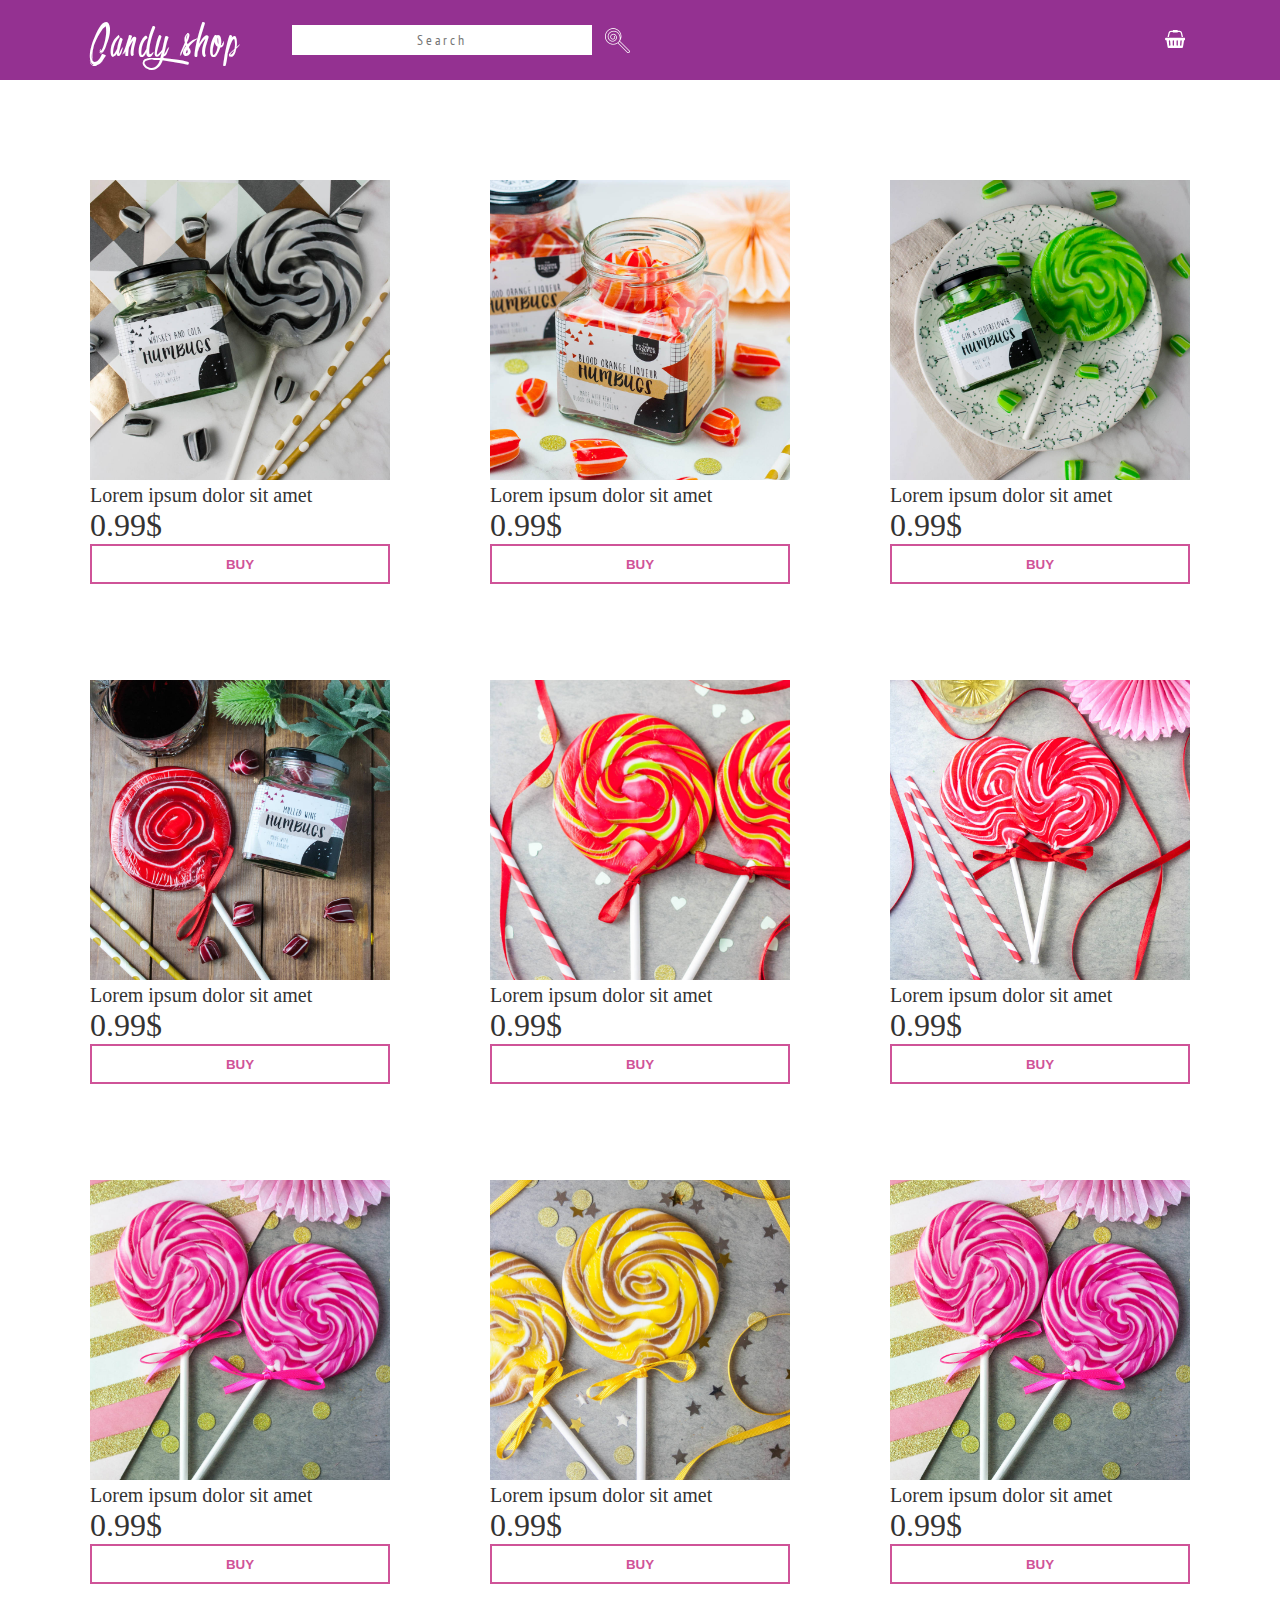
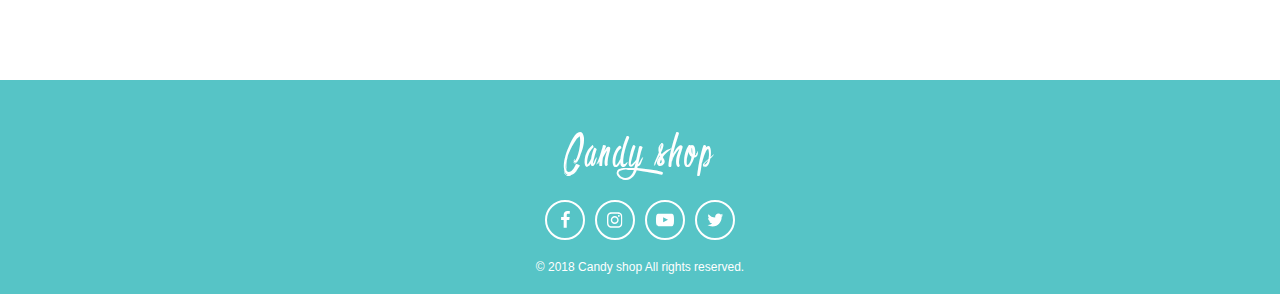
==== shop.html @ 5081a654 "Initial commit" ====
<!DOCTYPE html>
<html lang="en">
<head>
    <meta charset="UTF-8">
    <link rel="shortcut icon" href="img/favicon.ico">
    <link href="https://fonts.googleapis.com/css?family=PT+Sans+Narrow:400,700" rel="stylesheet">
    <link rel="stylesheet" href="css/style.css">
    <link rel="stylesheet" href="css/icon.css">
    <svg aria-hidden="true" style="position: absolute; width: 0; height: 0; overflow: hidden;" version="1.1" xmlns="http://www.w3.org/2000/svg" xmlns:xlink="http://www.w3.org/1999/xlink">
        <defs>
            <symbol id="icon-shopping-basket" viewBox="0 0 32 28">
                <title>shopping-basket</title>
                <path d="M30 12c1.109 0 2 0.891 2 2s-0.891 2-2 2h-0.234l-1.797 10.344c-0.172 0.953-1 1.656-1.969 1.656h-20c-0.969 0-1.797-0.703-1.969-1.656l-1.797-10.344h-0.234c-1.109 0-2-0.891-2-2s0.891-2 2-2h28zM7.578 24.5c0.547-0.047 0.969-0.531 0.922-1.078l-0.5-6.5c-0.047-0.547-0.531-0.969-1.078-0.922s-0.969 0.531-0.922 1.078l0.5 6.5c0.047 0.516 0.484 0.922 1 0.922h0.078zM14 23.5v-6.5c0-0.547-0.453-1-1-1s-1 0.453-1 1v6.5c0 0.547 0.453 1 1 1s1-0.453 1-1zM20 23.5v-6.5c0-0.547-0.453-1-1-1s-1 0.453-1 1v6.5c0 0.547 0.453 1 1 1s1-0.453 1-1zM25.5 23.578l0.5-6.5c0.047-0.547-0.375-1.031-0.922-1.078s-1.031 0.375-1.078 0.922l-0.5 6.5c-0.047 0.547 0.375 1.031 0.922 1.078h0.078c0.516 0 0.953-0.406 1-0.922zM7.438 4.562l-1.453 6.438h-2.063l1.578-6.891c0.406-1.828 2.016-3.109 3.891-3.109h2.609c0-0.547 0.453-1 1-1h6c0.547 0 1 0.453 1 1h2.609c1.875 0 3.484 1.281 3.891 3.109l1.578 6.891h-2.063l-1.453-6.438c-0.219-0.922-1.016-1.563-1.953-1.563h-2.609c0 0.547-0.453 1-1 1h-6c-0.547 0-1-0.453-1-1h-2.609c-0.938 0-1.734 0.641-1.953 1.563z"></path>
            </symbol>
            <symbol id="icon-twitter" viewBox="0 0 26 28">
                <title>twitter</title>
                <path d="M25.312 6.375c-0.688 1-1.547 1.891-2.531 2.609 0.016 0.219 0.016 0.438 0.016 0.656 0 6.672-5.078 14.359-14.359 14.359-2.859 0-5.516-0.828-7.75-2.266 0.406 0.047 0.797 0.063 1.219 0.063 2.359 0 4.531-0.797 6.266-2.156-2.219-0.047-4.078-1.5-4.719-3.5 0.313 0.047 0.625 0.078 0.953 0.078 0.453 0 0.906-0.063 1.328-0.172-2.312-0.469-4.047-2.5-4.047-4.953v-0.063c0.672 0.375 1.453 0.609 2.281 0.641-1.359-0.906-2.25-2.453-2.25-4.203 0-0.938 0.25-1.797 0.688-2.547 2.484 3.062 6.219 5.063 10.406 5.281-0.078-0.375-0.125-0.766-0.125-1.156 0-2.781 2.25-5.047 5.047-5.047 1.453 0 2.766 0.609 3.687 1.594 1.141-0.219 2.234-0.641 3.203-1.219-0.375 1.172-1.172 2.156-2.219 2.781 1.016-0.109 2-0.391 2.906-0.781z"></path>
            </symbol>
            <symbol id="icon-youtube-play" viewBox="0 0 28 28">
                <title>youtube-play</title>
                <path d="M11.109 17.625l7.562-3.906-7.562-3.953v7.859zM14 4.156c5.891 0 9.797 0.281 9.797 0.281 0.547 0.063 1.75 0.063 2.812 1.188 0 0 0.859 0.844 1.109 2.781 0.297 2.266 0.281 4.531 0.281 4.531v2.125s0.016 2.266-0.281 4.531c-0.25 1.922-1.109 2.781-1.109 2.781-1.062 1.109-2.266 1.109-2.812 1.172 0 0-3.906 0.297-9.797 0.297v0c-7.281-0.063-9.516-0.281-9.516-0.281-0.625-0.109-2.031-0.078-3.094-1.188 0 0-0.859-0.859-1.109-2.781-0.297-2.266-0.281-4.531-0.281-4.531v-2.125s-0.016-2.266 0.281-4.531c0.25-1.937 1.109-2.781 1.109-2.781 1.062-1.125 2.266-1.125 2.812-1.188 0 0 3.906-0.281 9.797-0.281v0z"></path>
            </symbol>
            <symbol id="icon-instagram" viewBox="0 0 24 28">
                <title>instagram</title>
                <path d="M16 14c0-2.203-1.797-4-4-4s-4 1.797-4 4 1.797 4 4 4 4-1.797 4-4zM18.156 14c0 3.406-2.75 6.156-6.156 6.156s-6.156-2.75-6.156-6.156 2.75-6.156 6.156-6.156 6.156 2.75 6.156 6.156zM19.844 7.594c0 0.797-0.641 1.437-1.437 1.437s-1.437-0.641-1.437-1.437 0.641-1.437 1.437-1.437 1.437 0.641 1.437 1.437zM12 4.156c-1.75 0-5.5-0.141-7.078 0.484-0.547 0.219-0.953 0.484-1.375 0.906s-0.688 0.828-0.906 1.375c-0.625 1.578-0.484 5.328-0.484 7.078s-0.141 5.5 0.484 7.078c0.219 0.547 0.484 0.953 0.906 1.375s0.828 0.688 1.375 0.906c1.578 0.625 5.328 0.484 7.078 0.484s5.5 0.141 7.078-0.484c0.547-0.219 0.953-0.484 1.375-0.906s0.688-0.828 0.906-1.375c0.625-1.578 0.484-5.328 0.484-7.078s0.141-5.5-0.484-7.078c-0.219-0.547-0.484-0.953-0.906-1.375s-0.828-0.688-1.375-0.906c-1.578-0.625-5.328-0.484-7.078-0.484zM24 14c0 1.656 0.016 3.297-0.078 4.953-0.094 1.922-0.531 3.625-1.937 5.031s-3.109 1.844-5.031 1.937c-1.656 0.094-3.297 0.078-4.953 0.078s-3.297 0.016-4.953-0.078c-1.922-0.094-3.625-0.531-5.031-1.937s-1.844-3.109-1.937-5.031c-0.094-1.656-0.078-3.297-0.078-4.953s-0.016-3.297 0.078-4.953c0.094-1.922 0.531-3.625 1.937-5.031s3.109-1.844 5.031-1.937c1.656-0.094 3.297-0.078 4.953-0.078s3.297-0.016 4.953 0.078c1.922 0.094 3.625 0.531 5.031 1.937s1.844 3.109 1.937 5.031c0.094 1.656 0.078 3.297 0.078 4.953z"></path>
            </symbol>
            <symbol id="icon-facebook" viewBox="0 0 16 28">
                <title>facebook</title>
                <path d="M14.984 0.187v4.125h-2.453c-1.922 0-2.281 0.922-2.281 2.25v2.953h4.578l-0.609 4.625h-3.969v11.859h-4.781v-11.859h-3.984v-4.625h3.984v-3.406c0-3.953 2.422-6.109 5.953-6.109 1.687 0 3.141 0.125 3.563 0.187z"></path>
            </symbol>
        </defs>
    </svg>
    <title>Candy shop</title>
</head>
<body>
<header>
    <div class="header__wrapper">
        <div>
           <a href="index.html">
               <div class="header__wrapper--logo">
                   <span>Candy shop</span>
               </div>
           </a>
           <div class="header__search">
               <form action="post">
                   <input type="text" placeholder="Search">
                   <button type="button">

                   </button>
               </form>
           </div>
        </div>
        <button type="button" class="basket">
            <svg class="icon icon-shopping-basket">
                <use xlink:href="#icon-shopping-basket"></use>
            </svg>
        </button>
    </div>
</header>

<section class="products">
    <div class="products__container">
        <div class="product__box">
            <img src="img/products/original_whiskey-alcoholic-sweets-and-lollipop-gift-set.jpg" alt="">
            <div class="product__description">
                <p class="title">Lorem ipsum dolor sit amet</p>
                <p class="price">0.99$</p>
            </div>
            <button type="button">BUY</button>
        </div>

        <div class="product__box">
            <img src="img/products/original_alcoholic-blood-orange-liqueur-humbugs.jpg" alt="">
            <div class="product__description">
                <p class="title">Lorem ipsum dolor sit amet</p>
                <p class="price">0.99$</p>
            </div>
            <button type="button">BUY</button>
        </div>

        <div class="product__box">
            <img src="img/products/original_gin-alcoholic-sweets-and-lollipop-set.jpg" alt="">
            <div class="product__description">
                <p class="title">Lorem ipsum dolor sit amet</p>
                <p class="price">0.99$</p>
            </div>
            <button type="button">BUY</button>
        </div>

        <div class="product__box">
            <img src="img/products/original_mulled-wine-alcoholic-sweets-and-lollipop-gift-set.jpg" alt="">
            <div class="product__description">
                <p class="title">Lorem ipsum dolor sit amet</p>
                <p class="price">0.99$</p>
            </div>
            <button type="button">BUY</button>
        </div>

        <div class="product__box">
            <img src="img/products/original_giant-alcoholic-strawberry-daiquiri-lollipop.jpg" alt="">
            <div class="product__description">
                <p class="title">Lorem ipsum dolor sit amet</p>
                <p class="price">0.99$</p>
            </div>
            <button type="button">BUY</button>
        </div>

        <div class="product__box">
            <img src="img/products/original_cherry-amaretto-alcoholic-sweets-and-lollipop-set.jpg" alt="">
            <div class="product__description">
                <p class="title">Lorem ipsum dolor sit amet</p>
                <p class="price">0.99$</p>
            </div>
            <button type="button">BUY</button>
        </div>

        <div class="product__box">
            <img src="img/products/original_giant-raspberry-prosecco-lollipop.jpg" alt="">
            <div class="product__description">
                <p class="title">Lorem ipsum dolor sit amet</p>
                <p class="price">0.99$</p>
            </div>
            <button type="button">BUY</button>
        </div>

        <div class="product__box">
            <img src="img/products/original_giant-salted-caramel-swirly-lollipop.jpg" alt="">
            <div class="product__description">
                <p class="title">Lorem ipsum dolor sit amet</p>
                <p class="price">0.99$</p>
            </div>
            <button type="button">BUY</button>
        </div>

        <div class="product__box">
            <img src="img/products/original_prosecco-lover-s-sweets-and-lollipop-bundle.jpg" alt="">
            <div class="product__description">
                <p class="title">Lorem ipsum dolor sit amet</p>
                <p class="price">0.99$</p>
            </div>
            <button type="button">BUY</button>
        </div>
    </div>
</section>

<footer>
    <div class="footer__wrapper">
        <div class="footer__logo">
            <span>Candy shop</span>
        </div>
        <div class="footer__social">
            <a href="#">
                <div class="footer__social--facebook">
                    <svg class="icon icon-facebook">
                        <use xlink:href="#icon-facebook"></use>
                    </svg>
                </div>
            </a>
            <a href="#">
                <div class="footer__social--instagram">
                    <svg class="icon icon-instagram">
                        <use xlink:href="#icon-instagram"></use>
                    </svg>
                </div>
            </a>
            <a href="#">
                <div class="footer__social--youtube">
                    <svg class="icon icon-youtube-play">
                        <use xlink:href="#icon-youtube-play"></use>
                    </svg>
                </div>
            </a>
            <a href="#">
                <div class="footer__social--twitter">
                    <svg class="icon icon-twitter">
                        <use xlink:href="#icon-twitter"></use>
                    </svg>
                </div>
            </a>
        </div>
        <div class="footer__rights">
            <span>© 2018 Candy shop All rights reserved.</span>
        </div>
    </div>
</footer>
</body>
</html>
---- css/style.css ----
@font-face {
  font-family: 'Olympic Branding';
  src: url("../font/OlympicBranding/OlympicBranding.woff2") format("woff2"), url("../font/OlympicBranding/OlympicBranding.woff") format("woff"), url("../font/OlympicBranding/OlympicBranding.ttf") format("truetype");
  font-weight: normal;
  font-style: normal; }
* {
  padding: 0;
  margin: 0;
  box-sizing: border-box; }

a,
a:active,
a:visited {
  text-decoration: none;
  color: white; }

button {
  border: none; }

button:focus,
button:active,
button:hover {
  outline: none; }

body {
  width: 100%;
  color: white; }
  body header {
    background-color: #943191;
    color: #ffffff;
    height: 80px;
    margin: 0 auto; }
    body header .header__wrapper {
      width: 1100px;
      height: 100%;
      margin: 0 auto;
      display: flex;
      flex-direction: row;
      align-items: center;
      justify-content: space-between; }
      body header .header__wrapper div {
        display: flex;
        flex-direction: row;
        align-items: center;
        justify-content: space-between; }
        body header .header__wrapper div .header__wrapper--logo {
          font-family: "Olympic Branding", Arial, sans-serif;
          font-size: 60px;
          letter-spacing: 3.5px;
          color: white;
          display: flex;
          justify-content: center;
          align-items: center; }
        body header .header__wrapper div form {
          margin-left: 50px;
          font-size: 0;
          width: 340px;
          height: 30px;
          background-color: #943191;
          position: relative; }
          body header .header__wrapper div form input {
            position: absolute;
            top: 0;
            left: 0;
            width: 300px;
            height: 30px;
            font-family: "PT Sans Narrow", Arial, sans-serif;
            font-size: 14px;
            font-weight: 400;
            line-height: 26px;
            letter-spacing: 2.8px;
            text-align: center;
            background-color: #ffffff;
            border: none; }
          body header .header__wrapper div form button {
            position: absolute;
            right: 0;
            width: 30px;
            height: 30px;
            background: url("../img/search-icon.png") no-repeat center;
            background-size: 25px 25px;
            color: #ffffff; }
          body header .header__wrapper div form button:hover {
            border: 1px solid #ffffff;
            cursor: pointer; }
      body header .header__wrapper nav {
        height: 100%; }
        body header .header__wrapper nav ul {
          list-style: none;
          font-size: 0;
          display: flex;
          flex-direction: row;
          align-items: center;
          justify-content: space-between; }
          body header .header__wrapper nav ul li {
            height: 80px;
            width: 120px;
            margin: 0;
            font-family: "PT Sans Narrow", Arial, sans-serif;
            letter-spacing: 1px;
            text-transform: uppercase;
            font-size: 14px; }
            body header .header__wrapper nav ul li a {
              display: block;
              width: 100%;
              height: 100%;
              display: flex;
              justify-content: center;
              align-items: center; }
          body header .header__wrapper nav ul li:hover {
            background-color: #ffffff;
            cursor: pointer; }
            body header .header__wrapper nav ul li:hover a {
              color: #943191; }
      body header .header__wrapper .basket {
        width: 30px;
        height: 30px;
        background-color: #943191; }
        body header .header__wrapper .basket .icon-shopping-basket {
          color: #ffffff; }
      body header .header__wrapper .basket:hover {
        border: 1px solid #ffffff;
        cursor: pointer; }
  body .about {
    height: calc(100vh - 80px);
    display: flex;
    justify-content: center;
    align-items: center; }
    body .about .slider-container {
      height: 500px;
      width: 1100px;
      position: relative;
      overflow: hidden;
      text-align: center; }
    body .about .menu {
      position: absolute;
      left: 0;
      z-index: 900;
      width: 100%;
      bottom: 0; }
    body .about .menu label {
      cursor: pointer;
      display: inline-block;
      width: 16px;
      height: 16px;
      background: #fff;
      border-radius: 50px;
      border: 2px solid #943191;
      margin: 0 .2em 1em; }
      body .about .menu label:hover {
        background: #cf5398; }
    body .about .slide {
      width: 100%;
      height: 100%;
      position: absolute;
      top: 0;
      left: 100%;
      z-index: 10;
      padding: 8em 1em 0;
      background-size: cover;
      background-position: 50% 50%;
      transition: left 0s .75s; }
    body .about [id^="slide"]:checked + .slide {
      left: 0;
      z-index: 100;
      transition: left .65s ease-out; }
    body .about .slide-1 {
      background-image: url("../img/yellow-slide.png"); }
    body .about .slide-2 {
      background-image: url("../img/blue-slider.png"); }
    body .about .slide-3 {
      background-image: url("../img/pink-slide.png"); }
  body .products {
    width: 1100px;
    margin: 0 auto;
    display: flex;
    justify-content: center;
    align-items: center; }
    body .products .products__container {
      margin: 100px 0;
      display: grid;
      grid-template-columns: 300px 300px 300px;
      grid-column-gap: 100px;
      grid-row-gap: 100px; }
      body .products .products__container .product__box {
        height: 400px; }
        body .products .products__container .product__box img {
          width: 300px;
          height: 300px; }
        body .products .products__container .product__box .product__description .title {
          color: #333333;
          font-size: 20px; }
        body .products .products__container .product__box .product__description .price {
          color: #333333;
          font-size: 32px; }
        body .products .products__container .product__box button {
          width: 300px;
          height: 40px;
          color: #cf5398;
          font-weight: bold;
          background-color: white;
          border: 2px solid #cf5398; }
        body .products .products__container .product__box button:hover {
          background-color: #cf5398;
          color: #ffffff; }
  body .contact {
    height: calc(100vh);
    display: flex;
    justify-content: center;
    align-items: center; }
    body .contact .contact__container {
      width: 1100px;
      height: 600px;
      display: flex;
      flex-direction: row;
      align-items: center;
      justify-content: space-between; }
      body .contact .contact__container .map__container {
        height: 600px;
        width: 600px;
        background-color: #cf5398;
        display: flex;
        justify-content: center;
        align-items: center; }
        body .contact .contact__container .map__container .map {
          width: 550px;
          height: 550px;
          background-color: #ffffff; }
      body .contact .contact__container .contact__information {
        height: 400px;
        font-family: "PT Sans Narrow", Arial, sans-serif;
        display: flex;
        flex-direction: column;
        justify-content: space-between; }
        body .contact .contact__container .contact__information .information__wrapper h2 {
          color: #cf5398;
          font-size: 40px;
          font-weight: bold; }
        body .contact .contact__container .contact__information .information__wrapper p {
          font-size: 18px;
          color: #333333; }
  body footer {
    background-color: #56c4c6;
    font-family: Arial, sans-serif;
    font-size: 12px; }
    body footer .footer__wrapper {
      display: flex;
      flex-direction: column;
      align-items: center;
      justify-content: space-between; }
      body footer .footer__wrapper .footer__logo {
        margin-top: 40px;
        margin-bottom: 20px;
        display: flex;
        justify-content: center;
        align-items: center;
        font-family: "Olympic Branding", Arial, sans-serif;
        font-size: 60px;
        letter-spacing: 3.5px;
        color: white;
        display: flex;
        justify-content: center;
        align-items: center; }
      body footer .footer__wrapper .footer__social {
        width: 190px;
        margin-bottom: 20px;
        display: flex;
        flex-direction: row;
        align-items: center;
        justify-content: space-between; }
        body footer .footer__wrapper .footer__social .footer__social--facebook {
          width: 40px;
          height: 40px;
          border: 2px solid white;
          border-radius: 50%;
          display: flex;
          justify-content: center;
          align-items: center; }
        body footer .footer__wrapper .footer__social .footer__social--instagram {
          width: 40px;
          height: 40px;
          border: 2px solid white;
          border-radius: 50%;
          display: flex;
          justify-content: center;
          align-items: center; }
        body footer .footer__wrapper .footer__social .footer__social--twitter {
          width: 40px;
          height: 40px;
          border: 2px solid white;
          border-radius: 50%;
          display: flex;
          justify-content: center;
          align-items: center; }
        body footer .footer__wrapper .footer__social .footer__social--youtube {
          width: 40px;
          height: 40px;
          border: 2px solid white;
          border-radius: 50%;
          display: flex;
          justify-content: center;
          align-items: center; }
      body footer .footer__wrapper .footer__rights {
        margin-bottom: 20px; }

/*# sourceMappingURL=style.css.map */
---- css/icon.css ----
.icon {
    display: inline-block;
    width: 1em;
    height: 1em;
    stroke-width: 0;
    stroke: currentColor;
    fill: currentColor;
    font-size: 18px;
}

/* ==========================================
Single-colored icons can be modified like so:
.icon-name {
  font-size: 32px;
  color: red;
}
========================================== */

.icon-shopping-basket {
    width: 1.142578125em;
}

.icon-twitter {
    width: 0.9287109375em;
}

.icon-instagram {
    width: 0.857421875em;
}

.icon-facebook {
    width: 0.587890625em;
}
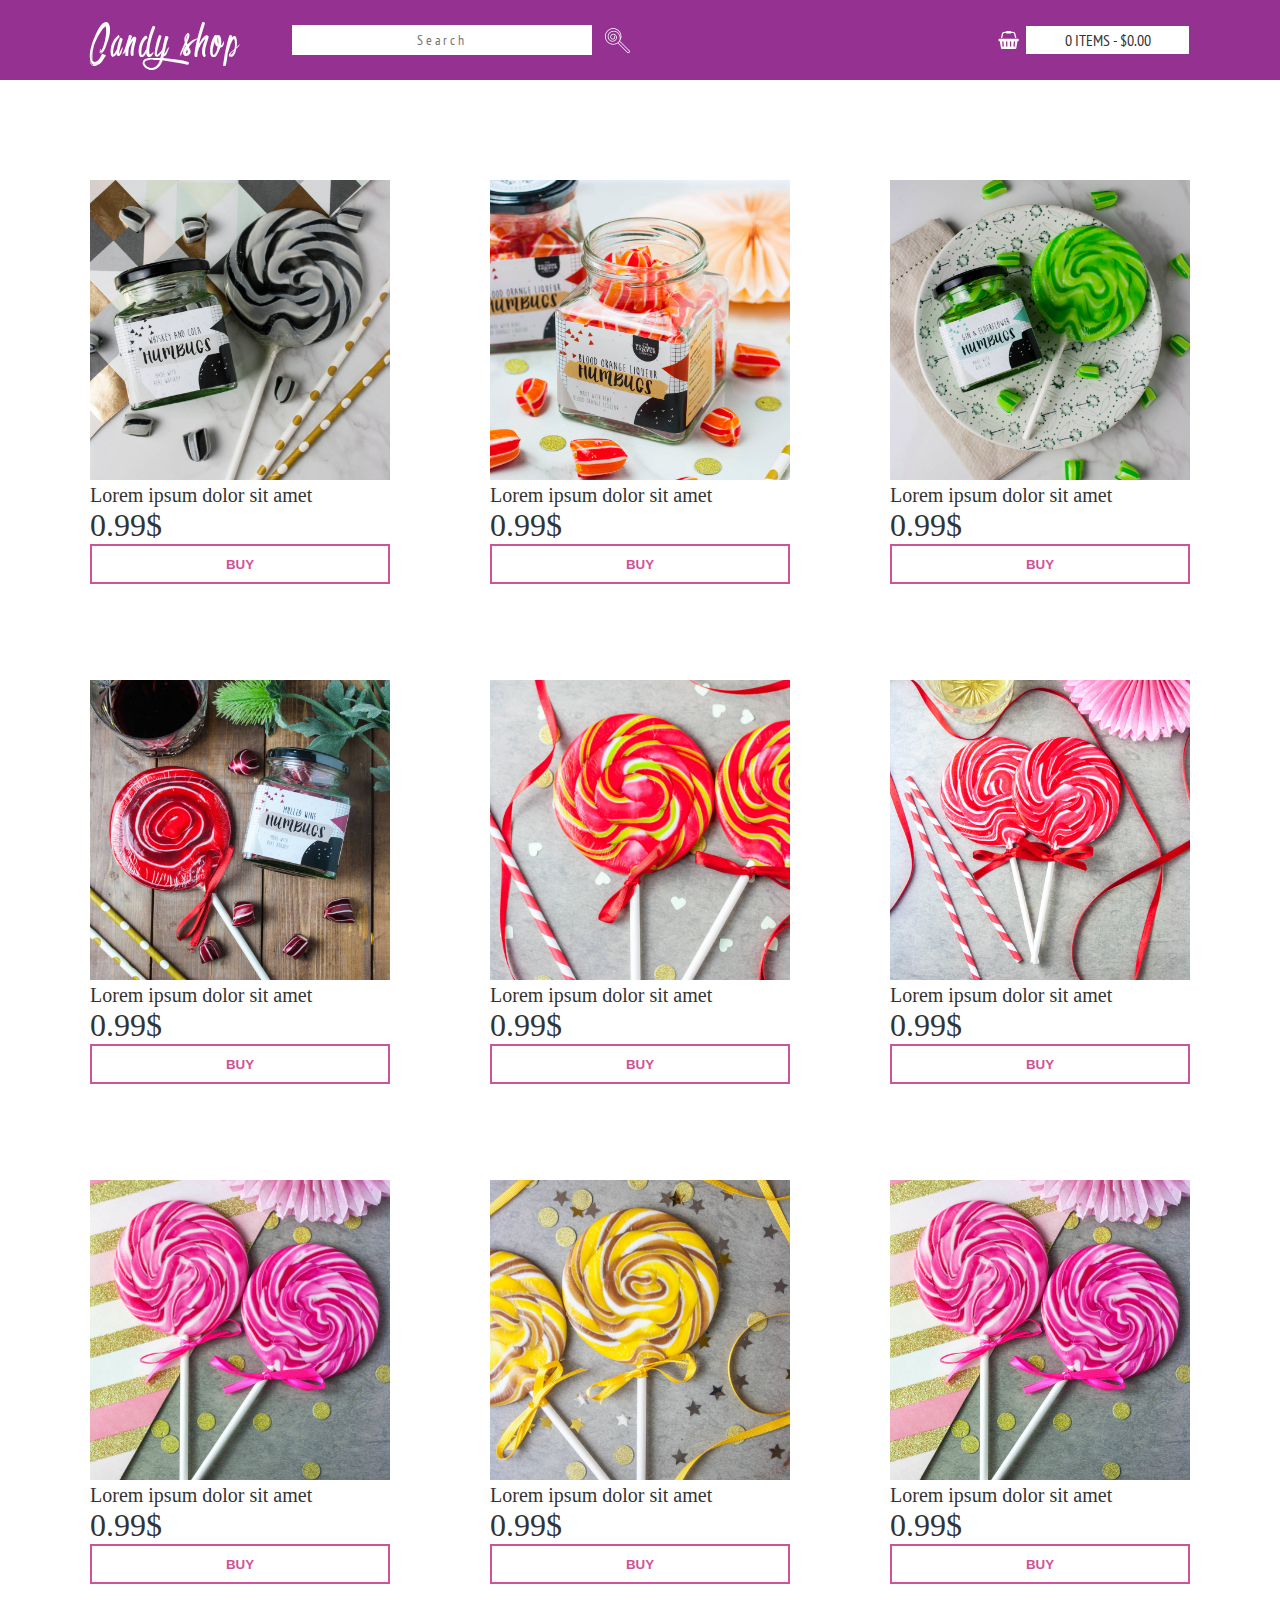
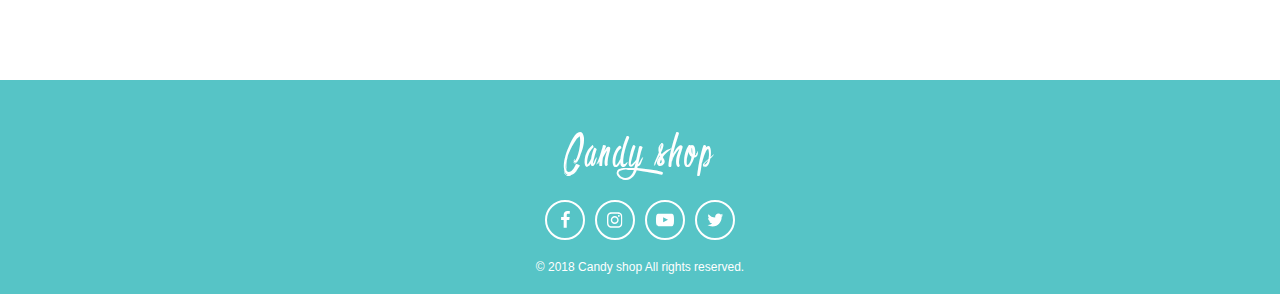
==== commit 2a0c57ad: "candy" ====
--- a/shop.html
+++ b/shop.html
@@ -50,11 +50,12 @@
                </form>
            </div>
         </div>
-        <button type="button" class="basket">
+        <div class="basket">
             <svg class="icon icon-shopping-basket">
                 <use xlink:href="#icon-shopping-basket"></use>
             </svg>
-        </button>
+            <label>0 ITEMS - $0.00</label>
+        </div>
     </div>
 </header>
 
--- a/css/style.css
+++ b/css/style.css
@@ -12,10 +12,12 @@
 a:active,
 a:visited {
   text-decoration: none;
-  color: white; }
+  color: white;
+  cursor: pointer; }
 
 button {
-  border: none; }
+  border: none;
+  cursor: pointer; }
 
 button:focus,
 button:active,
@@ -113,11 +115,30 @@
             body header .header__wrapper nav ul li:hover a {
               color: #943191; }
       body header .header__wrapper .basket {
-        width: 30px;
+        border: 1px solid #943191;
+        width: 200px;
         height: 30px;
-        background-color: #943191; }
+        background-color: #943191;
+        padding-left: 5px;
+        outline: none;
+        display: flex;
+        flex-direction: row;
+        align-items: center;
+        justify-content: space-between; }
         body header .header__wrapper .basket .icon-shopping-basket {
+          width: 30px;
           color: #ffffff; }
+        body header .header__wrapper .basket label {
+          margin-left: 5px;
+          width: 100%;
+          height: 100%;
+          background-color: #ffffff;
+          color: #333333;
+          font-family: "PT Sans Narrow", Arial, sans-serif;
+          display: flex;
+          justify-content: center;
+          align-items: center;
+          cursor: pointer; }
       body header .header__wrapper .basket:hover {
         border: 1px solid #ffffff;
         cursor: pointer; }
@@ -127,7 +148,7 @@
     justify-content: center;
     align-items: center; }
     body .about .slider-container {
-      height: 500px;
+      height: 70vh;
       width: 1100px;
       position: relative;
       overflow: hidden;
@@ -204,39 +225,97 @@
           background-color: #cf5398;
           color: #ffffff; }
   body .contact {
+    background-color: #71dac6;
+    height: 100vh;
+    display: flex;
+    justify-content: center;
+    align-items: center; }
+    body .contact .contact__container {
+      height: 80vh;
+      width: 1100px;
+      border: 2px solid #ffffff;
+      display: flex;
+      justify-content: center;
+      align-items: center; }
+      body .contact .contact__container form h3 {
+        font-family: "PT Sans Narrow", Arial, sans-serif;
+        font-size: 40px;
+        font-weight: bold; }
+      body .contact .contact__container form p {
+        font-family: "PT Sans Narrow", Arial, sans-serif;
+        font-size: 20px; }
+      body .contact .contact__container form .inputs {
+        display: flex;
+        flex-direction: column;
+        align-items: center;
+        justify-content: space-between;
+        display: grid;
+        grid-row-gap: 10px;
+        margin-top: 10px;
+        margin-bottom: 10px; }
+        body .contact .contact__container form .inputs input {
+          height: 40px;
+          width: 600px;
+          border: none;
+          outline: none;
+          padding: 10px; }
+        body .contact .contact__container form .inputs input[placeholder] {
+          font-family: "PT Sans Narrow", Arial, sans-serif;
+          font-size: 20px; }
+        body .contact .contact__container form .inputs textarea {
+          padding: 10px;
+          min-height: 40px;
+          max-height: 350px;
+          min-width: 600px;
+          max-width: 600px;
+          border: none;
+          outline: none; }
+        body .contact .contact__container form .inputs textarea[placeholder] {
+          font-family: "PT Sans Narrow", Arial, sans-serif;
+          font-size: 20px; }
+      body .contact .contact__container form button {
+        width: 600px;
+        height: 70px;
+        font-family: "PT Sans Narrow", Arial, sans-serif;
+        font-size: 40px;
+        font-weight: bold;
+        letter-spacing: 2px;
+        background-color: #cf5398;
+        color: #ffffff; }
+  body .shop {
     height: calc(100vh);
     display: flex;
     justify-content: center;
     align-items: center; }
-    body .contact .contact__container {
+    body .shop .shop__container {
       width: 1100px;
       height: 600px;
       display: flex;
       flex-direction: row;
       align-items: center;
       justify-content: space-between; }
-      body .contact .contact__container .map__container {
+      body .shop .shop__container .map__container {
         height: 600px;
         width: 600px;
         background-color: #cf5398;
         display: flex;
         justify-content: center;
         align-items: center; }
-        body .contact .contact__container .map__container .map {
+        body .shop .shop__container .map__container .map {
           width: 550px;
           height: 550px;
           background-color: #ffffff; }
-      body .contact .contact__container .contact__information {
+      body .shop .shop__container .shop__information {
         height: 400px;
         font-family: "PT Sans Narrow", Arial, sans-serif;
         display: flex;
         flex-direction: column;
         justify-content: space-between; }
-        body .contact .contact__container .contact__information .information__wrapper h2 {
+        body .shop .shop__container .shop__information .information__wrapper h2 {
           color: #cf5398;
           font-size: 40px;
           font-weight: bold; }
-        body .contact .contact__container .contact__information .information__wrapper p {
+        body .shop .shop__container .shop__information .information__wrapper p {
           font-size: 18px;
           color: #333333; }
   body footer {
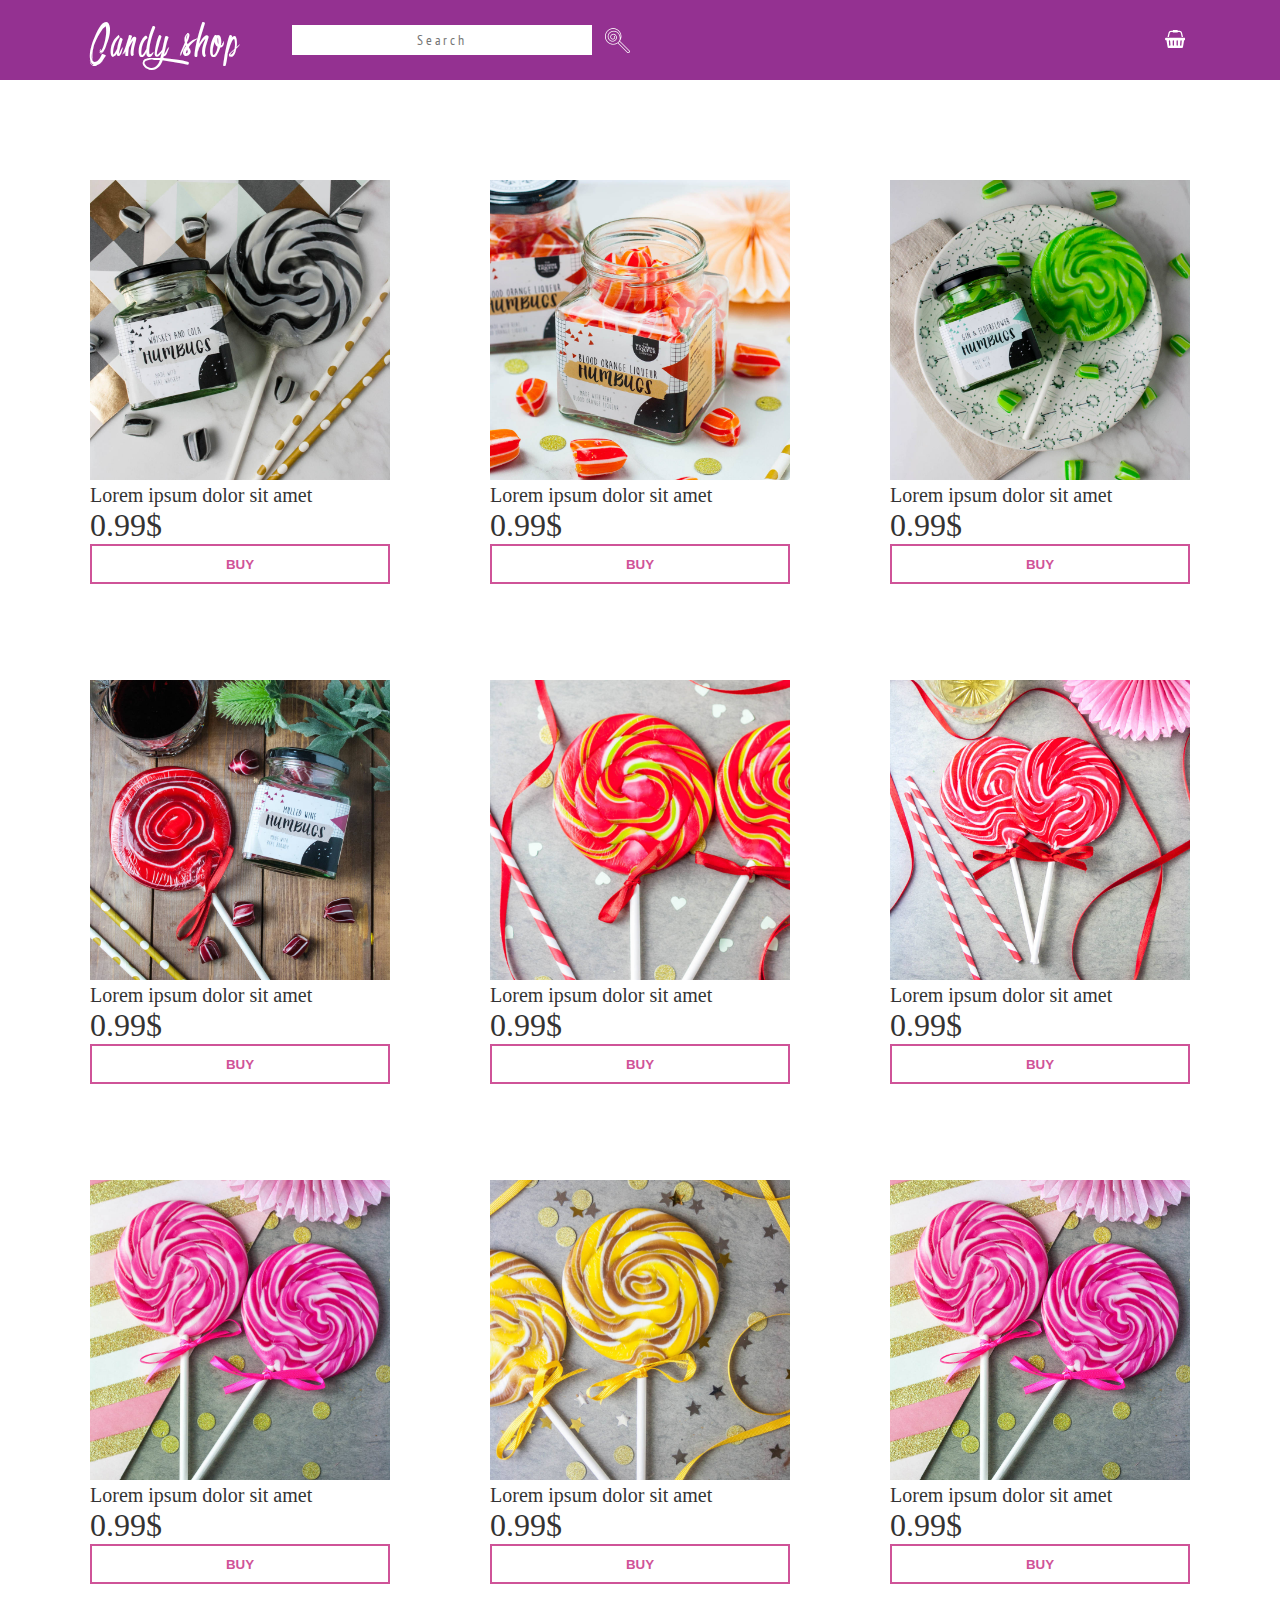
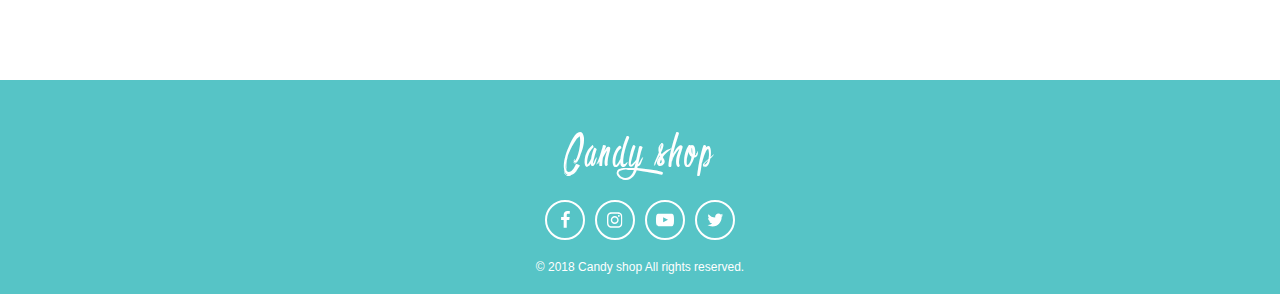
==== commit bed0ea90: "slider" ====
--- a/shop.html
+++ b/shop.html
@@ -50,12 +50,11 @@
                </form>
            </div>
         </div>
-        <div class="basket">
+        <button type="button" class="basket">
             <svg class="icon icon-shopping-basket">
                 <use xlink:href="#icon-shopping-basket"></use>
             </svg>
-            <label>0 ITEMS - $0.00</label>
-        </div>
+        </button>
     </div>
 </header>
 
--- a/css/style.css
+++ b/css/style.css
@@ -12,12 +12,10 @@
 a:active,
 a:visited {
   text-decoration: none;
-  color: white;
-  cursor: pointer; }
+  color: white; }
 
 button {
-  border: none;
-  cursor: pointer; }
+  border: none; }
 
 button:focus,
 button:active,
@@ -115,30 +113,11 @@
             body header .header__wrapper nav ul li:hover a {
               color: #943191; }
       body header .header__wrapper .basket {
-        border: 1px solid #943191;
-        width: 200px;
+        width: 30px;
         height: 30px;
-        background-color: #943191;
-        padding-left: 5px;
-        outline: none;
-        display: flex;
-        flex-direction: row;
-        align-items: center;
-        justify-content: space-between; }
+        background-color: #943191; }
         body header .header__wrapper .basket .icon-shopping-basket {
-          width: 30px;
           color: #ffffff; }
-        body header .header__wrapper .basket label {
-          margin-left: 5px;
-          width: 100%;
-          height: 100%;
-          background-color: #ffffff;
-          color: #333333;
-          font-family: "PT Sans Narrow", Arial, sans-serif;
-          display: flex;
-          justify-content: center;
-          align-items: center;
-          cursor: pointer; }
       body header .header__wrapper .basket:hover {
         border: 1px solid #ffffff;
         cursor: pointer; }
@@ -148,10 +127,9 @@
     justify-content: center;
     align-items: center; }
     body .about .slider-container {
-      height: 70vh;
+      height: 500px;
       width: 1100px;
       position: relative;
-      overflow: hidden;
       text-align: center; }
     body .about .menu {
       position: absolute;
@@ -225,97 +203,39 @@
           background-color: #cf5398;
           color: #ffffff; }
   body .contact {
-    background-color: #71dac6;
-    height: 100vh;
+    height: calc(100vh);
     display: flex;
     justify-content: center;
     align-items: center; }
     body .contact .contact__container {
-      height: 80vh;
-      width: 1100px;
-      border: 2px solid #ffffff;
-      display: flex;
-      justify-content: center;
-      align-items: center; }
-      body .contact .contact__container form h3 {
-        font-family: "PT Sans Narrow", Arial, sans-serif;
-        font-size: 40px;
-        font-weight: bold; }
-      body .contact .contact__container form p {
-        font-family: "PT Sans Narrow", Arial, sans-serif;
-        font-size: 20px; }
-      body .contact .contact__container form .inputs {
-        display: flex;
-        flex-direction: column;
-        align-items: center;
-        justify-content: space-between;
-        display: grid;
-        grid-row-gap: 10px;
-        margin-top: 10px;
-        margin-bottom: 10px; }
-        body .contact .contact__container form .inputs input {
-          height: 40px;
-          width: 600px;
-          border: none;
-          outline: none;
-          padding: 10px; }
-        body .contact .contact__container form .inputs input[placeholder] {
-          font-family: "PT Sans Narrow", Arial, sans-serif;
-          font-size: 20px; }
-        body .contact .contact__container form .inputs textarea {
-          padding: 10px;
-          min-height: 40px;
-          max-height: 350px;
-          min-width: 600px;
-          max-width: 600px;
-          border: none;
-          outline: none; }
-        body .contact .contact__container form .inputs textarea[placeholder] {
-          font-family: "PT Sans Narrow", Arial, sans-serif;
-          font-size: 20px; }
-      body .contact .contact__container form button {
-        width: 600px;
-        height: 70px;
-        font-family: "PT Sans Narrow", Arial, sans-serif;
-        font-size: 40px;
-        font-weight: bold;
-        letter-spacing: 2px;
-        background-color: #cf5398;
-        color: #ffffff; }
-  body .shop {
-    height: calc(100vh);
-    display: flex;
-    justify-content: center;
-    align-items: center; }
-    body .shop .shop__container {
       width: 1100px;
       height: 600px;
       display: flex;
       flex-direction: row;
       align-items: center;
       justify-content: space-between; }
-      body .shop .shop__container .map__container {
+      body .contact .contact__container .map__container {
         height: 600px;
         width: 600px;
         background-color: #cf5398;
         display: flex;
         justify-content: center;
         align-items: center; }
-        body .shop .shop__container .map__container .map {
+        body .contact .contact__container .map__container .map {
           width: 550px;
           height: 550px;
           background-color: #ffffff; }
-      body .shop .shop__container .shop__information {
+      body .contact .contact__container .contact__information {
         height: 400px;
         font-family: "PT Sans Narrow", Arial, sans-serif;
         display: flex;
         flex-direction: column;
         justify-content: space-between; }
-        body .shop .shop__container .shop__information .information__wrapper h2 {
+        body .contact .contact__container .contact__information .information__wrapper h2 {
           color: #cf5398;
           font-size: 40px;
           font-weight: bold; }
-        body .shop .shop__container .shop__information .information__wrapper p {
+        body .contact .contact__container .contact__information .information__wrapper p {
           font-size: 18px;
           color: #333333; }
   body footer {
